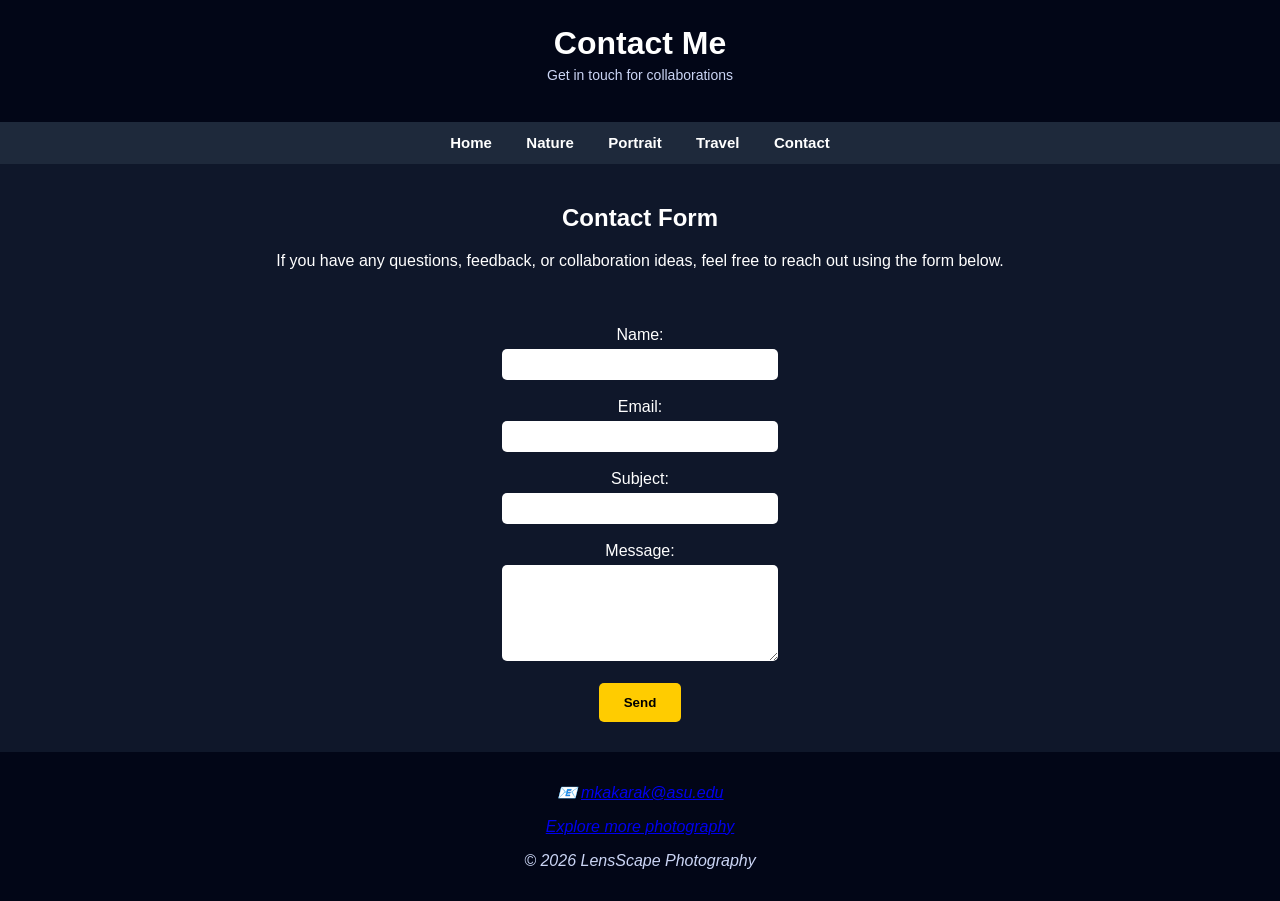
==== contact.html @ b3cb5a94 "Add files via upload" ====
<!DOCTYPE html>
<html lang="en">
<head>
<meta charset="UTF-8">
<meta name="description" content="Contact LensScape Photography">
<meta name="keywords" content="contact photography, inquiries, collaborations, feedback">
<meta name="viewport" content="width=device-width, initial-scale=1.0">
<title>Contact</title>
<link rel="stylesheet" href="style.css">
</head>

<body>

<header>
    <h1>Contact Me</h1>
    <p>Get in touch for collaborations</p>
</header>

<nav>
    <a href="index.html">Home</a>
    <a href="nature.html">Nature</a>
    <a href="portrait.html">Portrait</a>
    <a href="travel.html">Travel</a>
    <a href="contact.html">Contact</a>
</nav>

<main>

<section class="welcome">
    <h2>Contact Form</h2>
    <p>If you have any questions, feedback, or collaboration ideas, feel free to reach out using the form below.</p>
</section>

<div style="text-align:center;">

<form action="#">
<label for="name">Name:</label><br>
<input type="text" id="name" name="name" required><br><br>

<label for="email">Email:</label><br>
<input type="email" id="email" name="email" required><br><br>

<label for="subject">Subject:</label><br>
<input type="text" id="subject" name="subject"><br><br>

<label for="message">Message:</label><br>
<textarea id="message" name="message" required></textarea><br><br>

<button type="submit">Send</button>
</form>

</div>

</main>

<footer>

<p>📧 <a href="mailto:mkakarak@asu.edu">mkakarak@asu.edu</a></p>

<p>
    <a href="https://www.nationalgeographic.com" target="_blank">
        Explore more photography
    </a>
</p>

<p>© 2026 LensScape Photography</p>
</footer>

</body>
</html>
---- style.css ----
/* GLOBAL */
body {
    font-family: Arial, sans-serif;
    margin: 0;
    background-color: #0f172a;
    color: white;
}

/* HEADER */
header {
    background-color: #020617;
    text-align: center;
    padding: 25px;
}

header h1 {
    margin: 0;
}

header p {
    margin-top: 5px;
    font-size: 14px;
    color: #cbd5f5;
}

/* NAVIGATION */
nav {
    background-color: #1e293b;
    text-align: center;
    padding: 12px;
}

nav a {
    color: white;
    margin: 15px;
    text-decoration: none;
    font-weight: bold;
    font-size: 15px;
    transition: color 0.3s;
}

nav a:hover {
    color: #ffcc00;
}

/* HERO SECTION */
.hero {
    background-image: url("nature.jpg");
    background-size: cover;
    background-position: center;
    padding: 120px 20px;
    text-align: center;
}

.hero h2 {
    font-size: 36px;
    margin-bottom: 15px;
}

/* QUOTE STYLE */
.hero p {
    font-family: "Times New Roman", serif;
    font-size: 12px;
    letter-spacing: 1px;
    line-height: 1.6;
    font-weight: bold;
    text-shadow: 0 0 8px rgba(0,0,0,0.7);
}

#author {
    font-family: "Times New Roman", serif;
    font-size: 12px;
    display: block;
    margin-top: 5px;
    text-shadow: 0 0 8px rgba(0,0,0,0.7);
}

/* BUTTON */
button {
    padding: 12px 25px;
    border: none;
    background-color: #ffcc00;
    color: black;
    font-weight: bold;
    cursor: pointer;
    border-radius: 5px;
    transition: background 0.3s, transform 0.2s;
}

button:hover {
    background-color: #e6b800;
    transform: scale(1.05);
}

/* WELCOME SECTION */
.welcome {
    padding: 20px;
    text-align: center;
    max-width: 900px;
    margin: auto;
}

/* GALLERY GRID */
.gallery {
    padding: 30px;
    text-align: center;
    display: grid;
    grid-template-columns: repeat(auto-fit, minmax(250px, 1fr));
    gap: 20px;
}

/* IMAGE BOX */
.image-box {
    text-align: center;
}

/* IMAGES */
.gallery img {
    width: 100%;
    height: 250px;
    object-fit: cover;
    border-radius: 12px;
    transition: transform 0.3s, box-shadow 0.3s;
}

.gallery img:hover {
    transform: scale(1.05);
    box-shadow: 0 10px 25px rgba(0,0,0,0.5);
}

/* IMAGE TEXT */
.image-box p {
    margin-top: 8px;
    font-size: 13px;
    color: #cbd5f5;
}

/* TABLE STYLE */
table {
    border-collapse: collapse;
    margin: 20px auto;
    width: 100%;
    max-width: 600px;
}

th, td {
    border: 1px solid white;
    padding: 10px;
    text-align: center;
}

/* FORM STYLE */
form {
    margin-top: 20px;
}

input, textarea {
    width: 260px;
    padding: 8px;
    margin-top: 5px;
    border-radius: 5px;
    border: none;
}

textarea {
    height: 80px;
}

/* FOOTER */
footer {
    background-color: #020617;
    text-align: center;
    padding: 15px;
    margin-top: 30px;
}

footer p {
    font-style: italic;
    color: #cbd5f5;
}

/* RESPONSIVE */
@media (max-width: 600px) {
    .hero h2 {
        font-size: 24px;
    }

    nav a {
        display: block;
        margin: 10px 0;
    }
}
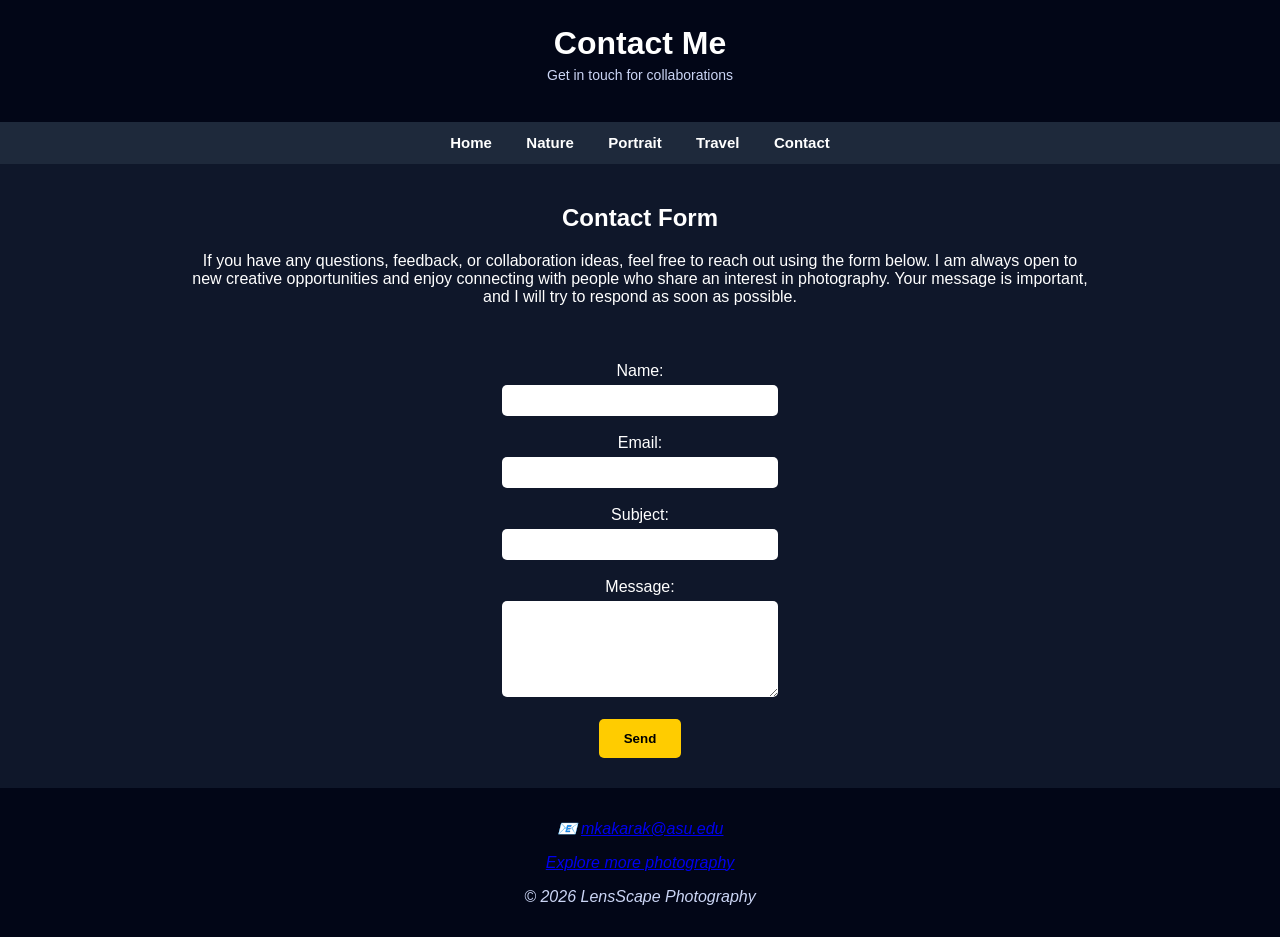
==== commit 1c910abf: "Update contact.html" ====
--- a/contact.html
+++ b/contact.html
@@ -28,7 +28,7 @@
 
 <section class="welcome">
     <h2>Contact Form</h2>
-    <p>If you have any questions, feedback, or collaboration ideas, feel free to reach out using the form below.</p>
+    <p>If you have any questions, feedback, or collaboration ideas, feel free to reach out using the form below. I am always open to new creative opportunities and enjoy connecting with people who share an interest in photography. Your message is important, and I will try to respond as soon as possible.</p>
 </section>
 
 <div style="text-align:center;">
@@ -67,4 +67,4 @@
 </footer>
 
 </body>
-</html>+</html>
